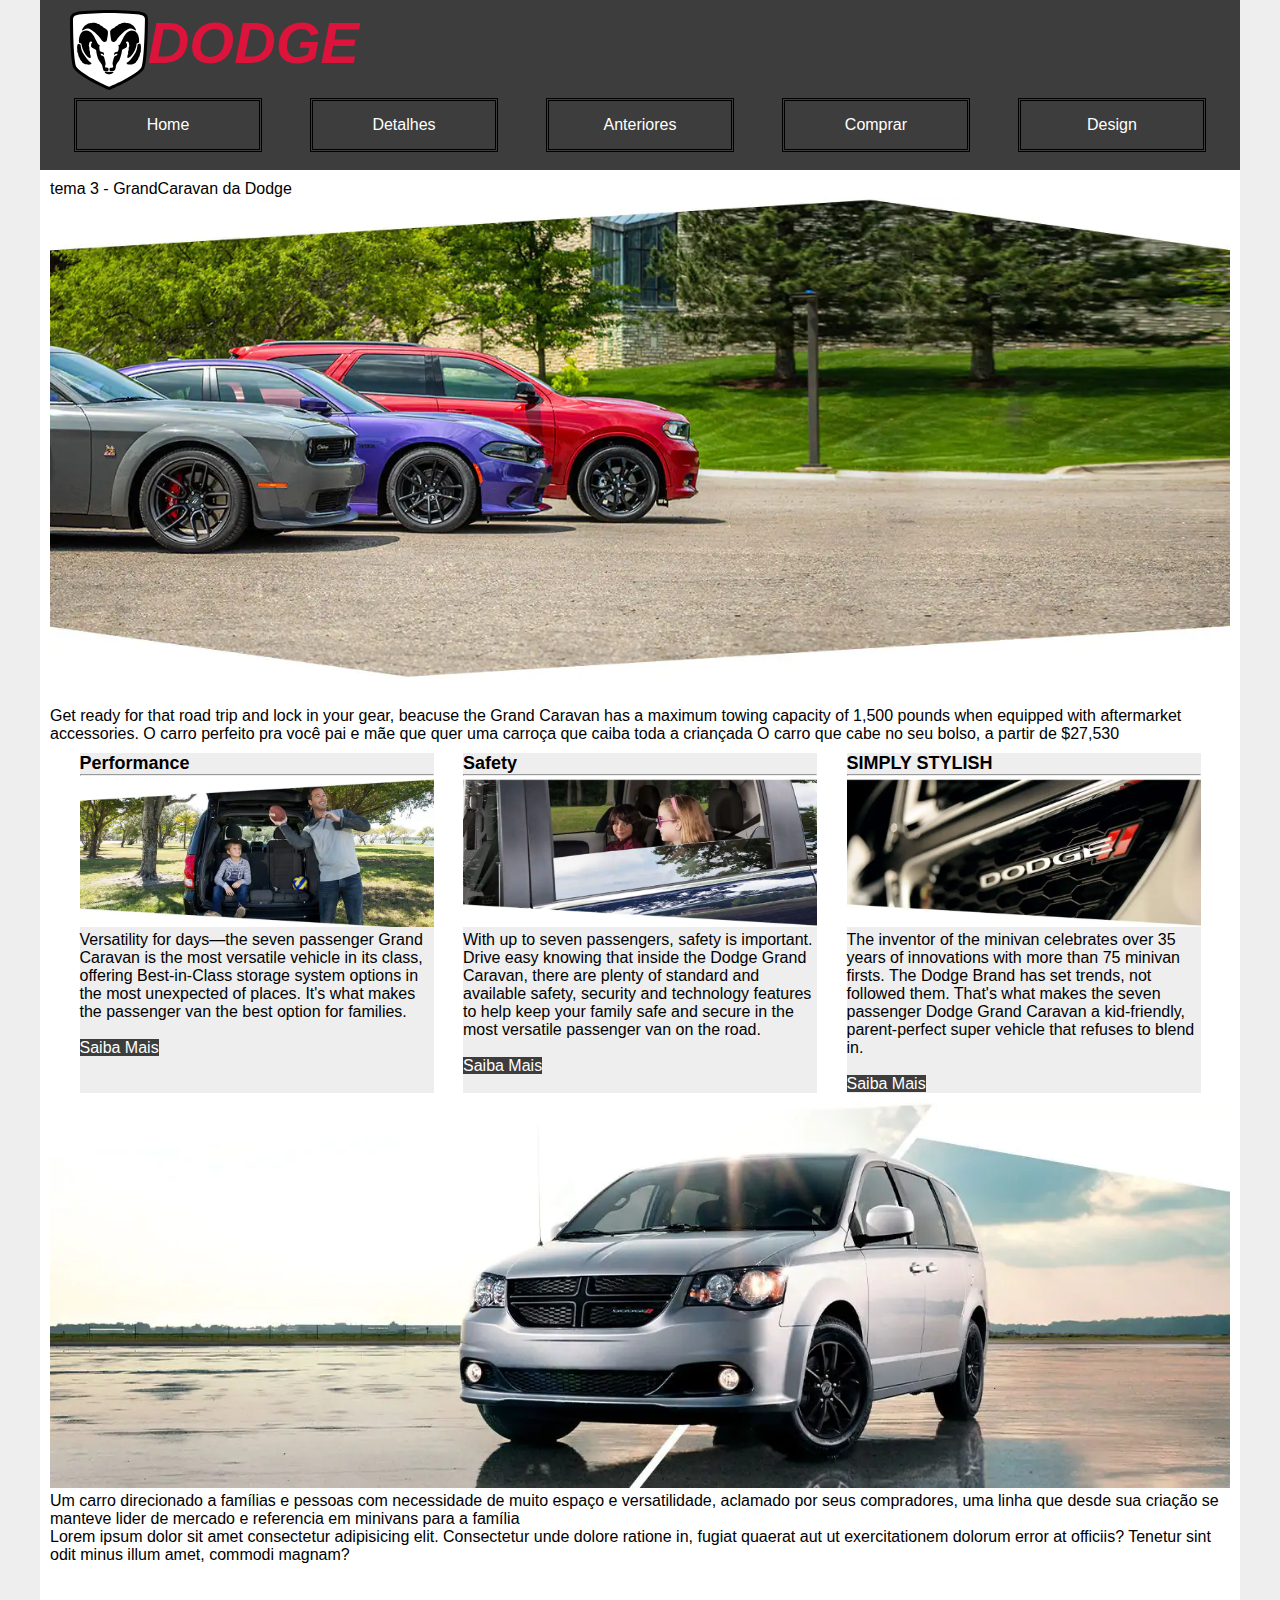
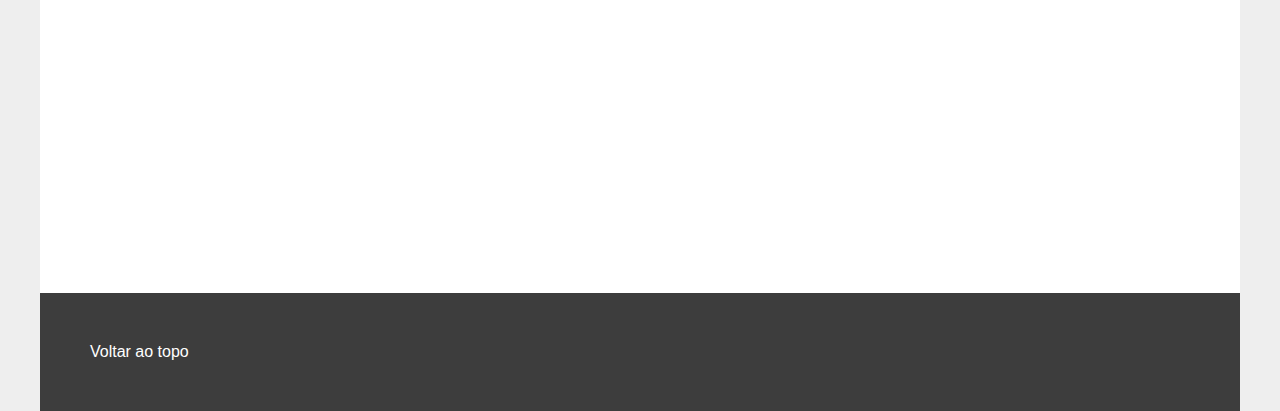
==== index.html @ d0d1972c "localização das imagens atualizadas nas paginas copia" ====
<!DOCTYPE html>
<html lang="pt-br">
<head>
    <meta charset="UTF-8">
    <meta http-equiv="X-UA-Compatible" content="IE=edge">
    <meta name="viewport" content="width=device-width, initial-scale=1.0">
    <link rel="stylesheet" href="style.css">
    <title>Home</title>
</head>
    <div id="mae">
        <header>      
            <div id=logo>
                <a href="https://www.dodge.com/grand-caravan.html">
                    <img src="images/dodge-ram.svg" alt="logomarca" id="logo-imagem">
                    <span id="texto-logo">DODGE</span>
                </a>
            </div>    
            <nav>
                <ul class="menu_links">
                    <li><a href="index.html">Home</a></li>
                    <li><a href="detalhes.html">Detalhes</a></li>
                    <li><a href="anteriores.html">Anteriores</a></li>
                    <li><a href="comprar.html">Comprar</a></li>
                    <li><a href="design.html">Design</a></li>
                  </ul>
            </nav>
        </header>

        <div class="content">
            tema 3 - GrandCaravan da Dodge
            <img src="images/banner1.webp" alt="banner buy" class="imagensfodas"><br>   
        </div>
        
        <div id="main-text" class="content">
            
            <p>
                Get ready for that road trip and lock in your gear, beacuse the Grand Caravan has a maximum towing capacity of 1,500 pounds when equipped with aftermarket accessories.
                O carro perfeito pra você pai e mãe que quer uma carroça que caiba toda a criançada
                O carro que cabe no seu bolso, a partir de $27,530
            </p>
        </div>

        <div class="content imagensfodas">
            <div class="pedaco">
                <h1>Performance</h1>
                <hr>
                <img src="images/dodge-grand-caravan-room-to-roam.webp" alt="foto1" width="100%"><br>
                <p>
                    Versatility for days—the seven passenger Grand Caravan is the most versatile vehicle in its class, offering Best-in-Class storage system options in the most unexpected of places. It's what makes the passenger van the best option for families.
                </p>
                <br><a href="">Saiba Mais</a>
            </div>
            
            <div class="pedaco">
                <h1>Safety</h1>
                <hr>
                <img src="images/dodge-grand-caravan-safety-ensured.webp" alt="foto2" width="100%"><br>
                <p>
                    With up to seven passengers, safety is important. Drive easy knowing that inside the Dodge Grand Caravan, there are plenty of standard and available safety, security and technology features to help keep your family safe and secure in the most versatile passenger van on the road.
                </p>
                <br><a href="">Saiba Mais</a>
            </div>

            <div class="pedaco">
                <h1>SIMPLY STYLISH</h1>
                <hr>
                <img src="images/dodge-grand-caravan-simply-stylish.webp" alt="foto3" width="100%"><br>
                <p>
                    The inventor of the minivan celebrates over 35 years of innovations with more than 75 minivan firsts. The Dodge Brand has set trends, not followed them. That's what makes the seven passenger Dodge Grand Caravan a kid-friendly, parent-perfect super vehicle that refuses to blend in.
                </p>
                <br><a href="">Saiba Mais</a>
            </div>
        </div>

        <div class="content finalzin">
            
            <img src="images/dodge-grand-caravan-exterior.webp" alt="foto3" width="100%">
            <p>
                Um carro direcionado a famílias e pessoas com necessidade de muito espaço e versatilidade, aclamado por seus compradores, uma linha que desde sua criação se manteve lider de mercado e referencia em minivans para a família <br>
                Lorem ipsum dolor sit amet consectetur adipisicing elit. Consectetur unde dolore ratione in, fugiat quaerat aut ut exercitationem dolorum error at officiis? Tenetur sint odit minus illum amet, commodi magnam?
            </p>
            <iframe width="560" height="315" src="https://www.youtube-nocookie.com/embed/aa1RQx8agEo?controls=0&amp;start=6" title="YouTube video player" frameborder="0" allow="accelerometer; autoplay; clipboard-write; encrypted-media; gyroscope; picture-in-picture" allowfullscreen></iframe>
        </div>

        <footer>
            <p><a href="#jorge"><p>Voltar ao topo</p> </a></p>
        </footer>
        
    </div>
  
</body>
</html>
---- style.css ----
/* Styles da Home e generalizados */

*{
    font-family: Verdana, Geneva, Tahoma, sans-serif;
    box-sizing: border-box;
    margin: 0;
    padding: 0;
}
body{
    background-color: #eee;
    width: 100%;
}
h1{font-size: 18px;} 
p{font-size: 16px;}


/*Style mais especificos da home*/
#mae{
    /*rgb(212, 212, 212)*/
    background-color: rgb(255, 255, 255);
    width: 1200px;
    margin: auto;
}

a:link , a:visited, a:active{
    text-decoration: none;
    color: rgb(255, 255, 255);
    background-color: rgb(61, 61, 61);
}

a:hover{
    text-decoration: underline;
}

header{
    padding: 10px;
    width: 100%;
    background-color: rgb(61, 61, 61);
}

ul{
    padding: 8px 0 8px 0;
    display: flex;
    align-items: center;
    width: 100%;
    justify-content: center;
}

li{
    display: inline-block;
    padding: 15px 0px;
    text-align: center;
    border-style:double;
    border-width: 3px;
    width: 16%;
    margin: 0 auto;
}

li:hover{
    transform: scale(1.2);
    transition: 700ms;
}

#logo a{
    margin-right: 90%;
    text-decoration: none;
    display: flex;
    text-align: center;
}

#logo-imagem{
    height: 80px;
    padding-left: 20px;
}

#texto-logo{
    color: crimson;
    font-size: 3.6rem;
    font-weight: bold;
    font-style: oblique;
}

.imagensfodas{
    width: 100%;
    display: flex;
}

.pedaco{
    width: 30%;
    margin-left: 2.5%;
    background-color: #eee;
}

.content{
    margin-top: 10px;
    margin-bottom: 10px;
    padding-left: 10px;
    padding-right: 10px;
}

.finalzim{

}

footer{
    background-color: rgb(61, 61, 61);
    padding: 50px;
}
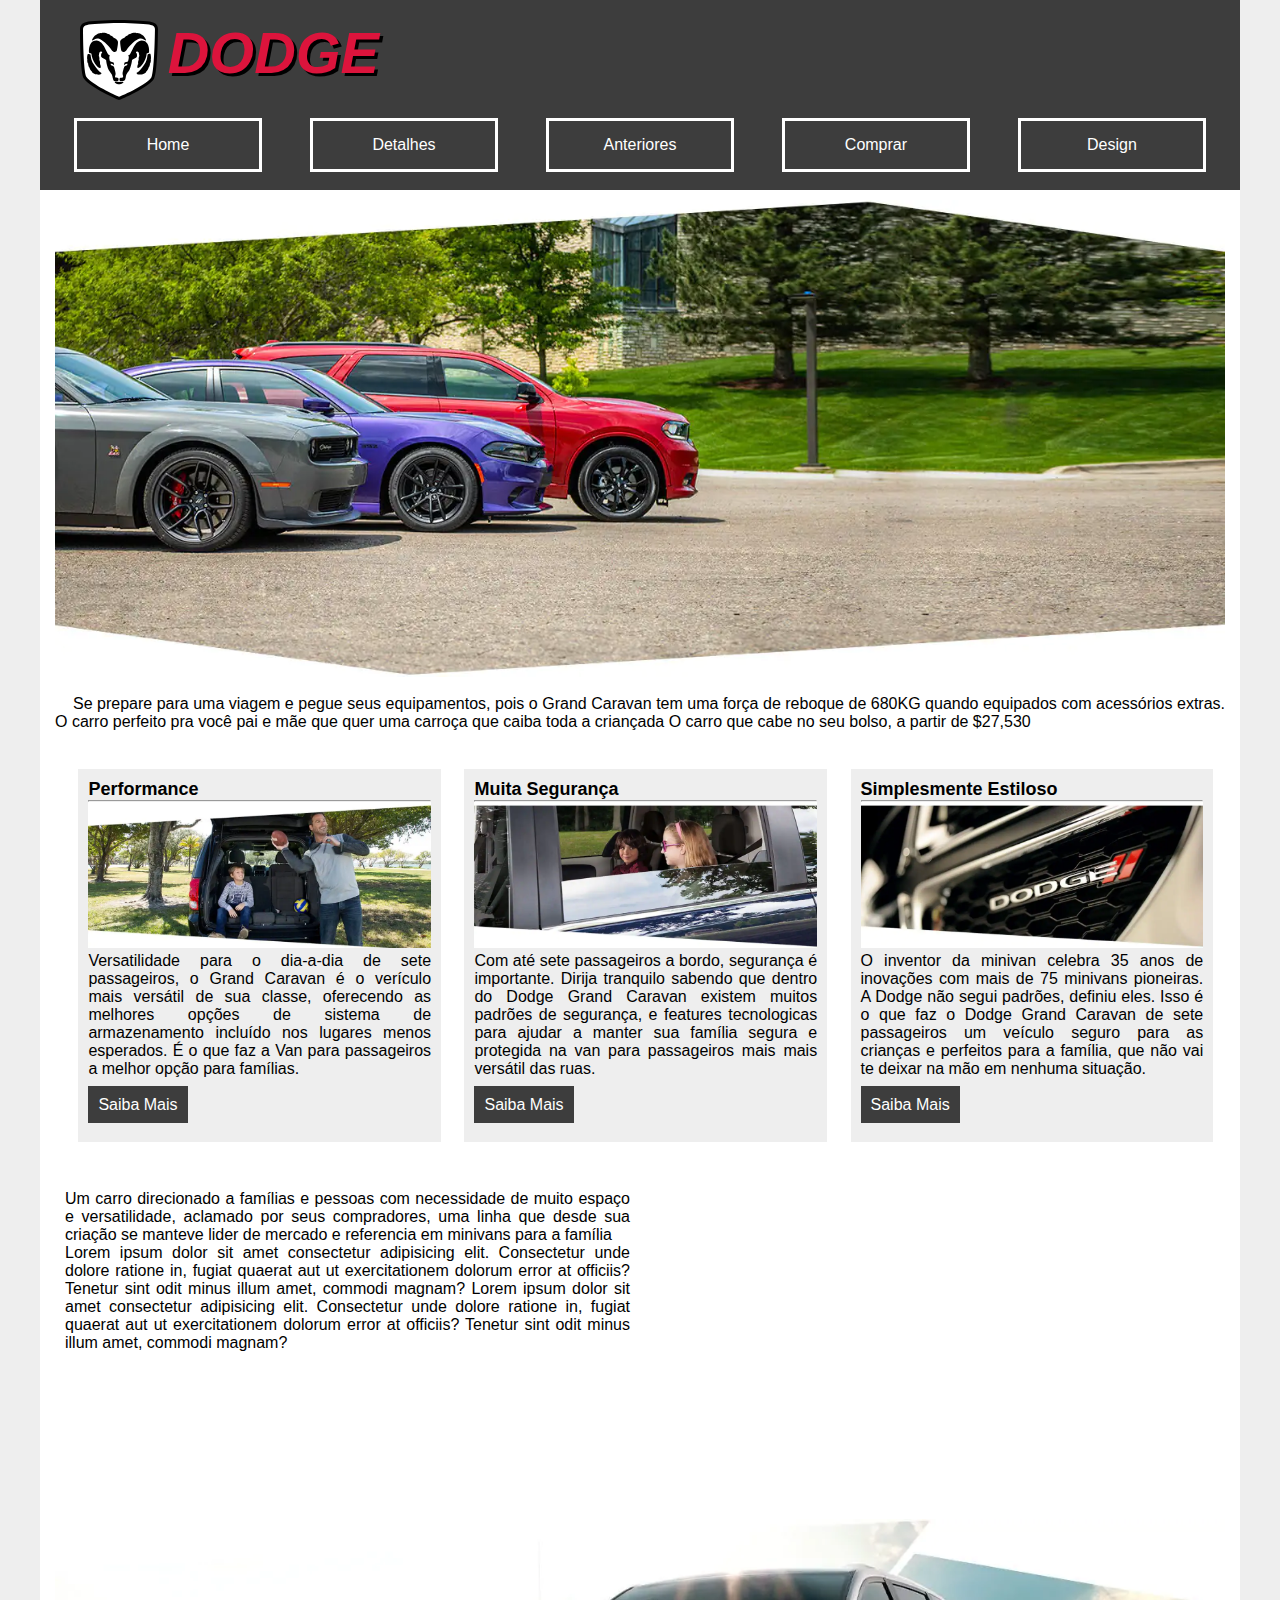
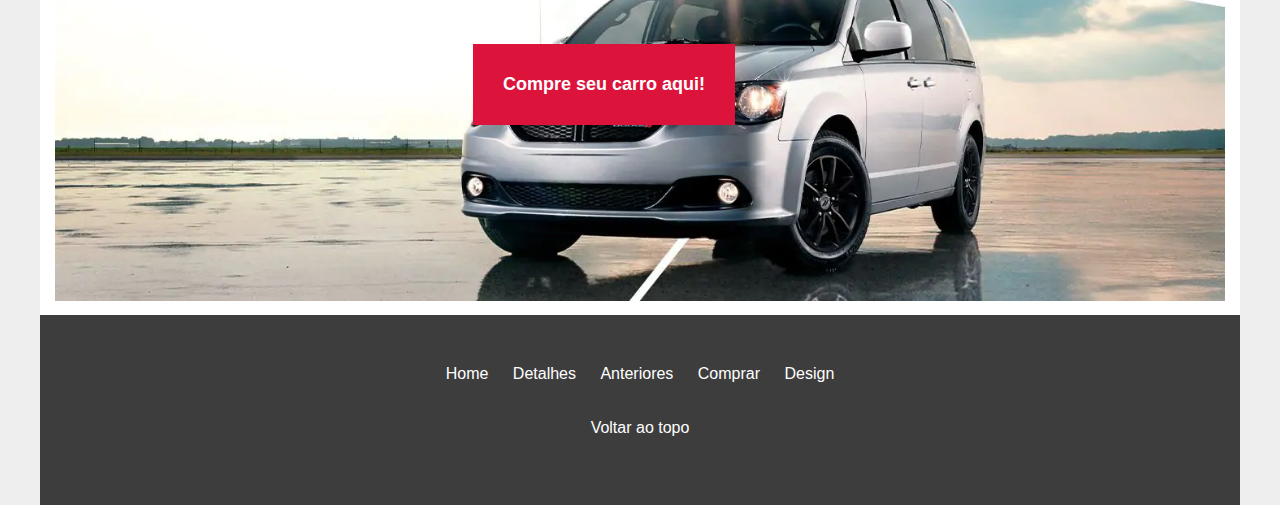
==== commit fb474319: "Design inicial da home quase pronto" ====
--- a/index.html
+++ b/index.html
@@ -7,14 +7,16 @@
     <link rel="stylesheet" href="style.css">
     <title>Home</title>
 </head>
+<a id="inicio"></a>
     <div id="mae">
+        <!-- Menu com logo, nome da marca e botões de página-->
         <header>      
             <div id=logo>
                 <a href="https://www.dodge.com/grand-caravan.html">
                     <img src="images/dodge-ram.svg" alt="logomarca" id="logo-imagem">
                     <span id="texto-logo">DODGE</span>
                 </a>
-            </div>    
+            </div>
             <nav>
                 <ul class="menu_links">
                     <li><a href="index.html">Home</a></li>
@@ -26,64 +28,79 @@
             </nav>
         </header>
 
+        <!-- Imagem banner no topo do conteúdo principal e texto primário-->
         <div class="content">
-            tema 3 - GrandCaravan da Dodge
             <img src="images/banner1.webp" alt="banner buy" class="imagensfodas"><br>   
+            <div id="main-text">
+                <p>
+                    &nbsp;&nbsp;&nbsp;&nbsp;Se prepare para uma viagem e pegue seus equipamentos, pois o Grand Caravan tem uma força de reboque de 680KG quando equipados com acessórios extras.
+                    O carro perfeito pra você pai e mãe que quer uma carroça que caiba toda a criançada
+                    O carro que cabe no seu bolso, a partir de $27,530
+                </p>
+            </div>
         </div>
         
-        <div id="main-text" class="content">
-            
-            <p>
-                Get ready for that road trip and lock in your gear, beacuse the Grand Caravan has a maximum towing capacity of 1,500 pounds when equipped with aftermarket accessories.
-                O carro perfeito pra você pai e mãe que quer uma carroça que caiba toda a criançada
-                O carro que cabe no seu bolso, a partir de $27,530
-            </p>
-        </div>
-
+        <br><!--3  Imagens com info-->
         <div class="content imagensfodas">
-            <div class="pedaco">
+            <div class="imagem-e-texto">
                 <h1>Performance</h1>
                 <hr>
                 <img src="images/dodge-grand-caravan-room-to-roam.webp" alt="foto1" width="100%"><br>
                 <p>
-                    Versatility for days—the seven passenger Grand Caravan is the most versatile vehicle in its class, offering Best-in-Class storage system options in the most unexpected of places. It's what makes the passenger van the best option for families.
+                    Versatilidade para o dia-a-dia de sete passageiros, o Grand Caravan é o verículo mais versátil de sua classe, oferecendo as melhores opções de sistema de armazenamento incluído nos lugares menos esperados. É o que faz a Van para passageiros a melhor opção para famílias.
                 </p>
-                <br><a href="">Saiba Mais</a>
+                <br><a href="">Saiba Mais</a><br>
             </div>
-            
-            <div class="pedaco">
-                <h1>Safety</h1>
+
+            <div class="imagem-e-texto">
+                <h1>Muita Segurança</h1>
                 <hr>
                 <img src="images/dodge-grand-caravan-safety-ensured.webp" alt="foto2" width="100%"><br>
                 <p>
-                    With up to seven passengers, safety is important. Drive easy knowing that inside the Dodge Grand Caravan, there are plenty of standard and available safety, security and technology features to help keep your family safe and secure in the most versatile passenger van on the road.
+                    Com até sete passageiros a bordo, segurança é importante. Dirija tranquilo sabendo que dentro do Dodge Grand Caravan existem muitos padrões de segurança, e features tecnologicas para ajudar a manter sua família segura e protegida na van para passageiros mais mais versátil das ruas.
                 </p>
-                <br><a href="">Saiba Mais</a>
+                <br><a href="">Saiba Mais</a><br><br>
             </div>
 
-            <div class="pedaco">
-                <h1>SIMPLY STYLISH</h1>
+            <div class="imagem-e-texto">
+                <h1>Simplesmente Estiloso</h1>
                 <hr>
                 <img src="images/dodge-grand-caravan-simply-stylish.webp" alt="foto3" width="100%"><br>
                 <p>
-                    The inventor of the minivan celebrates over 35 years of innovations with more than 75 minivan firsts. The Dodge Brand has set trends, not followed them. That's what makes the seven passenger Dodge Grand Caravan a kid-friendly, parent-perfect super vehicle that refuses to blend in.
+                    O inventor da minivan celebra 35 anos de inovações com mais de 75 minivans pioneiras. A Dodge não segui padrões, definiu eles. Isso é o que faz o Dodge Grand Caravan de sete passageiros um veículo seguro para as crianças e perfeitos para a família, que não vai te deixar na mão em nenhuma situação.
                 </p>
                 <br><a href="">Saiba Mais</a>
             </div>
         </div>
+        <br>
+        <div class="content">
+            <div class="metade">
+                <p>
+                    Um carro direcionado a famílias e pessoas com necessidade de muito espaço e versatilidade, aclamado por seus compradores, uma linha que desde sua criação se manteve lider de mercado e referencia em minivans para a família <br>
+                    Lorem ipsum dolor sit amet consectetur adipisicing elit. Consectetur unde dolore ratione in, fugiat quaerat aut ut exercitationem dolorum error at officiis? Tenetur sint odit minus illum amet, commodi magnam?
+                    Lorem ipsum dolor sit amet consectetur adipisicing elit. Consectetur unde dolore ratione in, fugiat quaerat aut ut exercitationem dolorum error at officiis? Tenetur sint odit minus illum amet, commodi magnam?
+                </p>
+            </div>
 
-        <div class="content finalzin">
-            
-            <img src="images/dodge-grand-caravan-exterior.webp" alt="foto3" width="100%">
-            <p>
-                Um carro direcionado a famílias e pessoas com necessidade de muito espaço e versatilidade, aclamado por seus compradores, uma linha que desde sua criação se manteve lider de mercado e referencia em minivans para a família <br>
-                Lorem ipsum dolor sit amet consectetur adipisicing elit. Consectetur unde dolore ratione in, fugiat quaerat aut ut exercitationem dolorum error at officiis? Tenetur sint odit minus illum amet, commodi magnam?
-            </p>
-            <iframe width="560" height="315" src="https://www.youtube-nocookie.com/embed/aa1RQx8agEo?controls=0&amp;start=6" title="YouTube video player" frameborder="0" allow="accelerometer; autoplay; clipboard-write; encrypted-media; gyroscope; picture-in-picture" allowfullscreen></iframe>
+            <div class="metade">
+                <iframe width="100%" height="315" src="https://www.youtube-nocookie.com/embed/aa1RQx8agEo?controls=0&amp;start=6" title="YouTube video player" frameborder="0" allow="accelerometer; autoplay; clipboard-write; encrypted-media; gyroscope; picture-in-picture" allowfullscreen></iframe>
+            </div>
+              
+            <div class="img-holder">
+                <img src="images/dodge-grand-caravan-exterior.webp" alt="foto3" width="100%">
+                <a class="over" href="#"> <h1>Compre seu carro aqui!</h1> </a>
+            </div>
+
         </div>
 
         <footer>
-            <p><a href="#jorge"><p>Voltar ao topo</p> </a></p>
+            <a href="index.html">Home</a>
+            <a href="detalhes.html">Detalhes</a>
+            <a href="anteriores.html">Anteriores</a>
+            <a href="comprar.html">Comprar</a>
+            <a href="design.html">Design</a>
+            <br><br>
+            <a href="#inicio"><p>Voltar ao topo</p></a>
         </footer>
         
     </div>
--- a/style.css
+++ b/style.css
@@ -9,6 +9,7 @@
 body{
     background-color: #eee;
     width: 100%;
+    text-align: justify;
 }
 h1{font-size: 18px;} 
 p{font-size: 16px;}
@@ -16,13 +17,13 @@
 
 /*Style mais especificos da home*/
 #mae{
-    /*rgb(212, 212, 212)*/
     background-color: rgb(255, 255, 255);
     width: 1200px;
     margin: auto;
 }
 
 a:link , a:visited, a:active{
+    padding: 10px;
     text-decoration: none;
     color: rgb(255, 255, 255);
     background-color: rgb(61, 61, 61);
@@ -50,8 +51,7 @@
     display: inline-block;
     padding: 15px 0px;
     text-align: center;
-    border-style:double;
-    border-width: 3px;
+    border: 3px solid rgb(255, 255, 255);
     width: 16%;
     margin: 0 auto;
 }
@@ -71,6 +71,7 @@
 #logo-imagem{
     height: 80px;
     padding-left: 20px;
+    padding-right: 10px;
 }
 
 #texto-logo{
@@ -78,6 +79,7 @@
     font-size: 3.6rem;
     font-weight: bold;
     font-style: oblique;
+    text-shadow: #000000 3px 3px 0px;
 }
 
 .imagensfodas{
@@ -85,24 +87,43 @@
     display: flex;
 }
 
-.pedaco{
-    width: 30%;
-    margin-left: 2.5%;
+.imagem-e-texto{
+    width: 31%;
+    margin-left: 2%;
+    padding: 10px;
     background-color: #eee;
 }
 
 .content{
     margin-top: 10px;
     margin-bottom: 10px;
-    padding-left: 10px;
-    padding-right: 10px;
+    padding-left: 15px;
+    padding-right: 15px; 
 }
 
-.finalzim{
+.metade{
+    width: 50%;
+    padding: 10px;
+    float: left;
+}
 
+.img-holder {position: relative;}
+.img-holder .over {
+    padding: 30px;
+    position: absolute;
+    bottom: 180px;
+    right: 490px;
+    background-color: crimson;
 }
 
 footer{
+    width: 100%;
     background-color: rgb(61, 61, 61);
     padding: 50px;
+    justify-content: space-evenly;
+    text-align: center;
 }
+
+footer a:link , a:visited, a:active{
+    background-color: transparent;
+}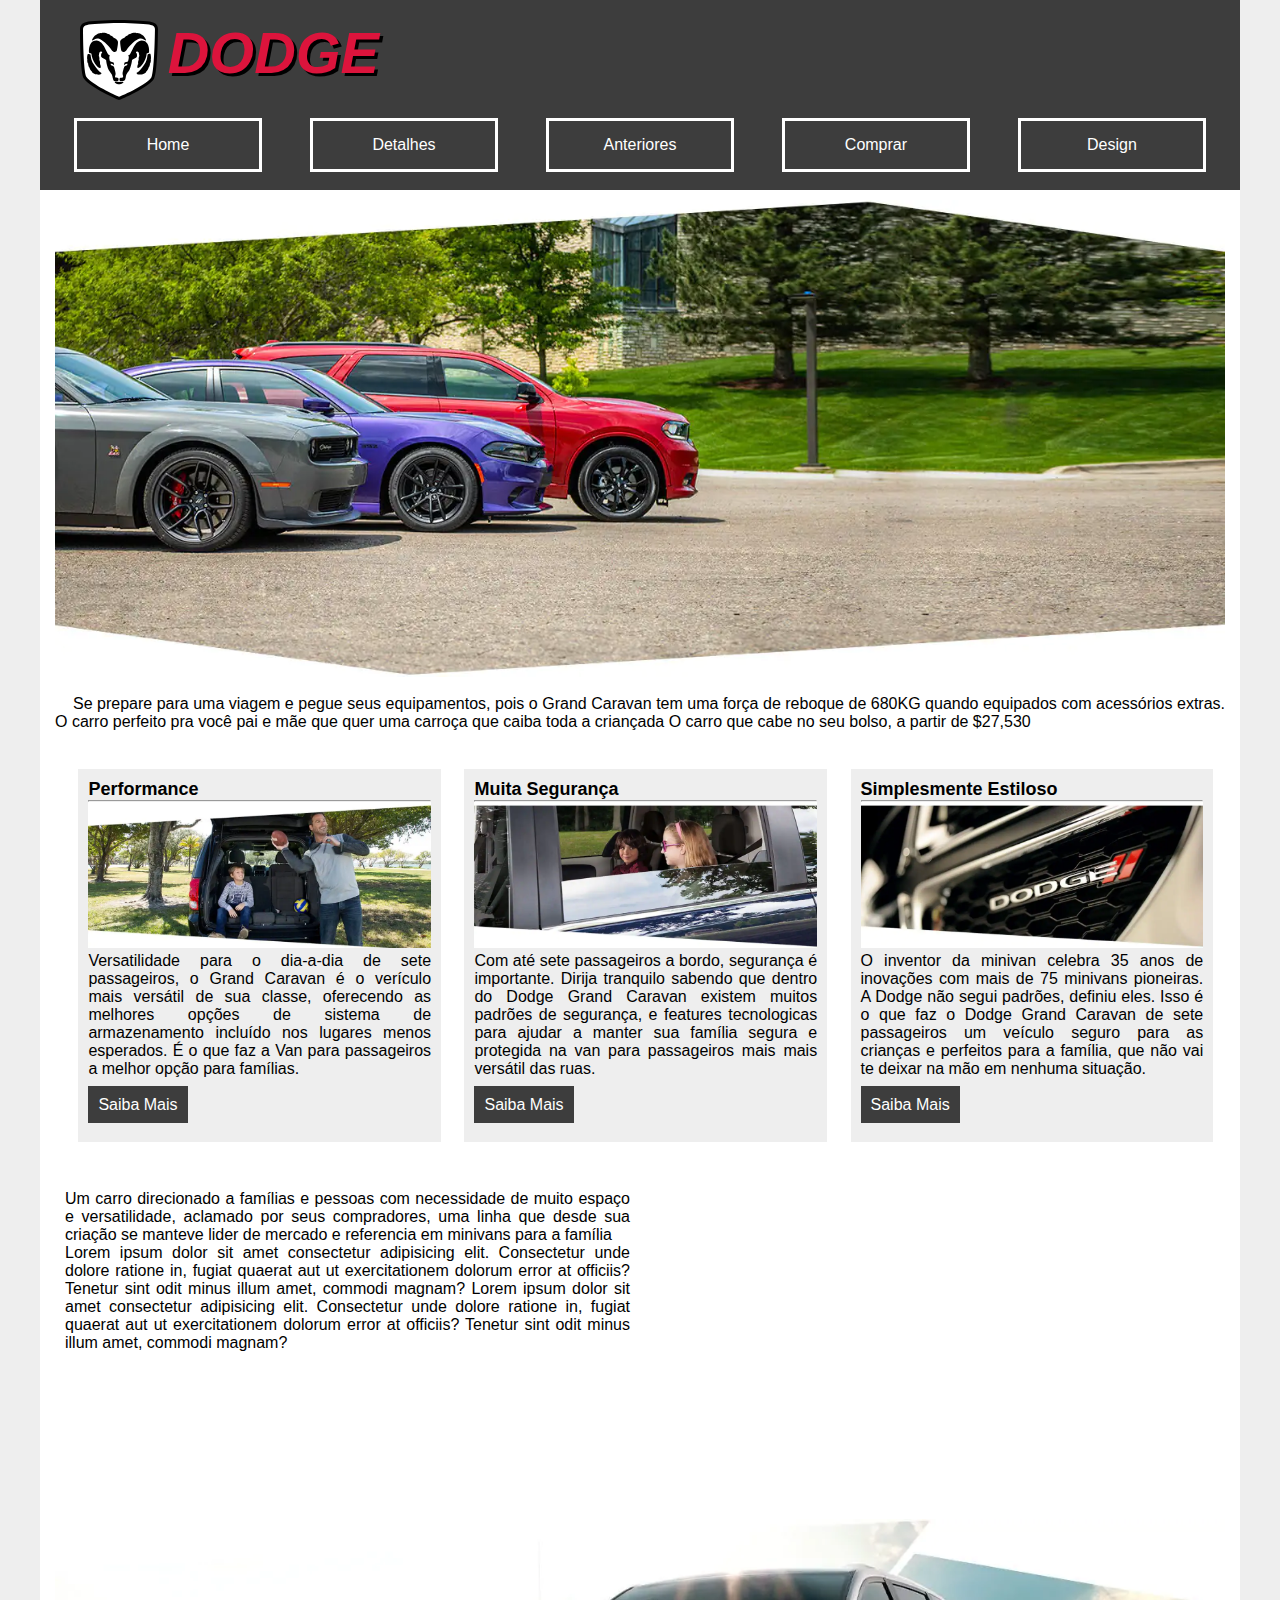
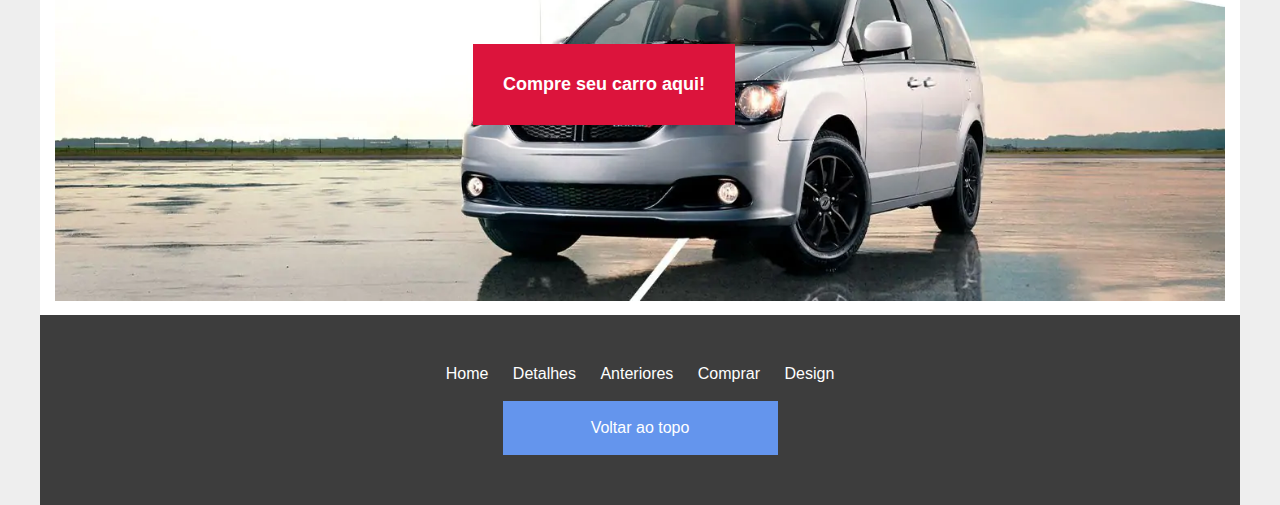
==== commit b4c9da52: "Other pages cleanup" ====
--- a/index.html
+++ b/index.html
@@ -5,6 +5,8 @@
     <meta http-equiv="X-UA-Compatible" content="IE=edge">
     <meta name="viewport" content="width=device-width, initial-scale=1.0">
     <link rel="stylesheet" href="style.css">
+    <link rel="icon" href="images/favicon.ico" type="image/x-icon"> 
+    <link rel="shortcut icon" href="images/favicon.ico" type="image/x-icon">
     <title>Home</title>
 </head>
 <a id="inicio"></a>
@@ -100,7 +102,9 @@
             <a href="comprar.html">Comprar</a>
             <a href="design.html">Design</a>
             <br><br>
-            <a href="#inicio"><p>Voltar ao topo</p></a>
+            <div id="voltar_topo">
+                <a href="#inicio"><p>Voltar ao topo</p></a>
+            </div>
         </footer>
         
     </div>
--- a/style.css
+++ b/style.css
@@ -29,7 +29,7 @@
     background-color: rgb(61, 61, 61);
 }
 
-a:hover{
+li a:hover{
     text-decoration: underline;
 }
 
@@ -63,7 +63,6 @@
 
 #logo a{
     margin-right: 90%;
-    text-decoration: none;
     display: flex;
     text-align: center;
 }
@@ -94,11 +93,16 @@
     background-color: #eee;
 }
 
+.imagem-e-texto a:hover{
+    background-color: rgb(194, 9, 9);
+    text-decoration: none;
+}
+
 .content{
     margin-top: 10px;
     margin-bottom: 10px;
     padding-left: 15px;
-    padding-right: 15px; 
+    padding-right: 15px;
 }
 
 .metade{
@@ -116,14 +120,33 @@
     background-color: crimson;
 }
 
+#voltar_topo{
+    background-color: cornflowerblue;
+    width: 25%;
+    margin: auto;
+}
+
 footer{
     width: 100%;
     background-color: rgb(61, 61, 61);
     padding: 50px;
-    justify-content: space-evenly;
     text-align: center;
 }
 
-footer a:link , a:visited, a:active{
+footer a:link , a:visited, a:active, a:hover{
     background-color: transparent;
+    text-decoration: none;
+}
+
+/* Design*/
+.threeQuarters{
+
+    width: 75%;
+    background-color: aquamarine;
+}
+
+.twentypercent{
+
+    width: 25%;
+    background-color: blue;
 }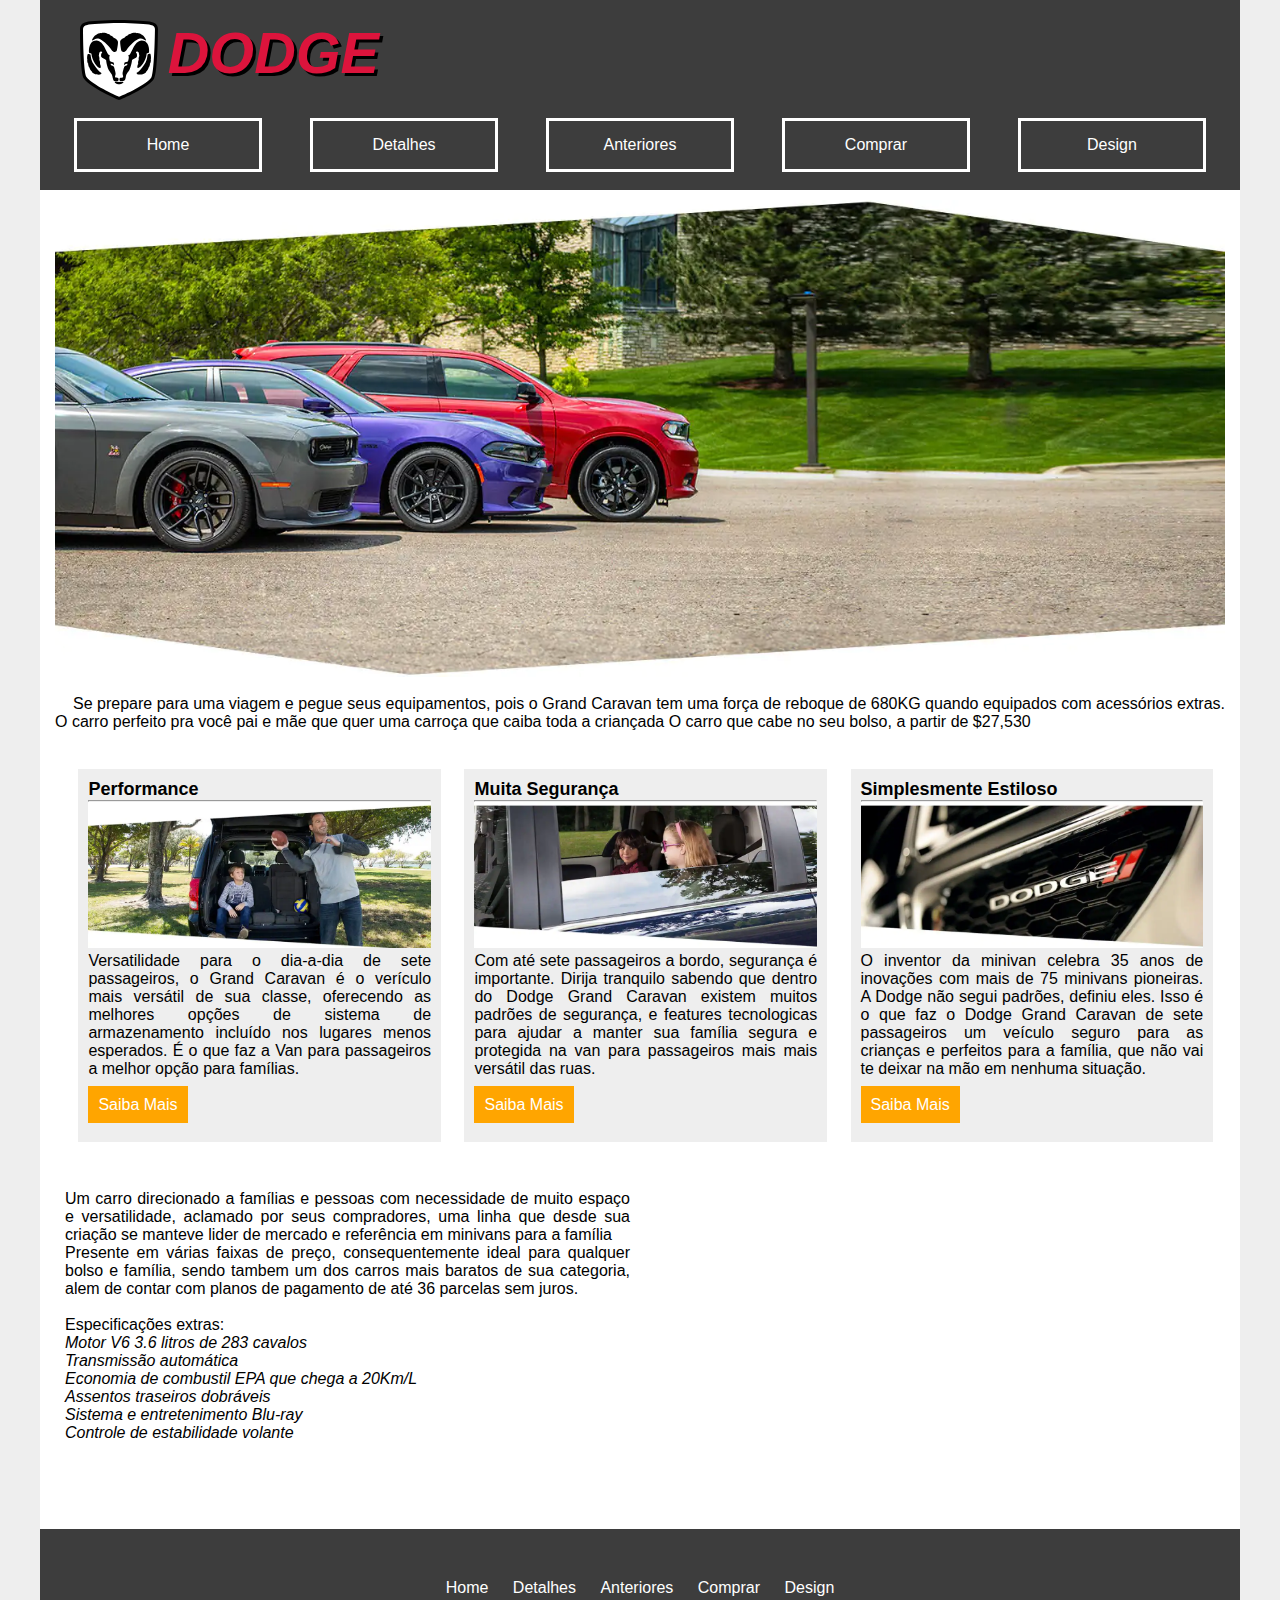
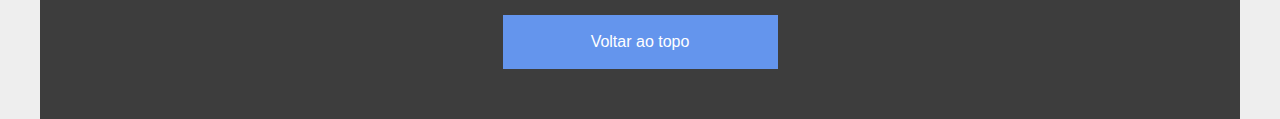
==== commit a45bdcb2: "Home pronta e css organizado" ====
--- a/index.html
+++ b/index.html
@@ -20,7 +20,7 @@
                 </a>
             </div>
             <nav>
-                <ul class="menu_links">
+                <ul class="flexfullwidth menu_links">
                     <li><a href="index.html">Home</a></li>
                     <li><a href="detalhes.html">Detalhes</a></li>
                     <li><a href="anteriores.html">Anteriores</a></li>
@@ -32,7 +32,7 @@
 
         <!-- Imagem banner no topo do conteúdo principal e texto primário-->
         <div class="content">
-            <img src="images/banner1.webp" alt="banner buy" class="imagensfodas"><br>   
+            <img src="images/banner1.webp" alt="banner buy" class="flexfullwidth"><br>   
             <div id="main-text">
                 <p>
                     &nbsp;&nbsp;&nbsp;&nbsp;Se prepare para uma viagem e pegue seus equipamentos, pois o Grand Caravan tem uma força de reboque de 680KG quando equipados com acessórios extras.
@@ -43,7 +43,7 @@
         </div>
         
         <br><!--3  Imagens com info-->
-        <div class="content imagensfodas">
+        <div class="content flexfullwidth">
             <div class="imagem-e-texto">
                 <h1>Performance</h1>
                 <hr>
@@ -51,7 +51,7 @@
                 <p>
                     Versatilidade para o dia-a-dia de sete passageiros, o Grand Caravan é o verículo mais versátil de sua classe, oferecendo as melhores opções de sistema de armazenamento incluído nos lugares menos esperados. É o que faz a Van para passageiros a melhor opção para famílias.
                 </p>
-                <br><a href="">Saiba Mais</a><br>
+                <br><a href="anteriores.html" class="laranja">Saiba Mais</a><br>
             </div>
 
             <div class="imagem-e-texto">
@@ -61,7 +61,7 @@
                 <p>
                     Com até sete passageiros a bordo, segurança é importante. Dirija tranquilo sabendo que dentro do Dodge Grand Caravan existem muitos padrões de segurança, e features tecnologicas para ajudar a manter sua família segura e protegida na van para passageiros mais mais versátil das ruas.
                 </p>
-                <br><a href="">Saiba Mais</a><br><br>
+                <br><a href="detalhes.html" class="laranja">Saiba Mais</a><br><br>
             </div>
 
             <div class="imagem-e-texto">
@@ -71,30 +71,29 @@
                 <p>
                     O inventor da minivan celebra 35 anos de inovações com mais de 75 minivans pioneiras. A Dodge não segui padrões, definiu eles. Isso é o que faz o Dodge Grand Caravan de sete passageiros um veículo seguro para as crianças e perfeitos para a família, que não vai te deixar na mão em nenhuma situação.
                 </p>
-                <br><a href="">Saiba Mais</a>
+                <br><a href="detalhes.html" class="laranja">Saiba Mais</a>
             </div>
         </div>
         <br>
-        <div class="content">
+        <div class="flexfullwidth content">
             <div class="metade">
                 <p>
-                    Um carro direcionado a famílias e pessoas com necessidade de muito espaço e versatilidade, aclamado por seus compradores, uma linha que desde sua criação se manteve lider de mercado e referencia em minivans para a família <br>
-                    Lorem ipsum dolor sit amet consectetur adipisicing elit. Consectetur unde dolore ratione in, fugiat quaerat aut ut exercitationem dolorum error at officiis? Tenetur sint odit minus illum amet, commodi magnam?
-                    Lorem ipsum dolor sit amet consectetur adipisicing elit. Consectetur unde dolore ratione in, fugiat quaerat aut ut exercitationem dolorum error at officiis? Tenetur sint odit minus illum amet, commodi magnam?
+                    Um carro direcionado a famílias e pessoas com necessidade de muito espaço e versatilidade, aclamado por seus compradores, uma linha que desde sua criação se manteve lider de mercado e referência em minivans para a família <br>
+                    Presente em várias faixas de preço, consequentemente ideal para qualquer bolso e família, sendo tambem um dos carros mais baratos de sua categoria, alem de contar com planos de pagamento de até 36 parcelas sem juros. <br>
+                    <br> Especificações extras: <br>  <i>
+                    Motor V6 3.6 litros de 283 cavalos <br>
+                    Transmissão automática<br>
+                    Economia de combustil EPA que chega a 20Km/L<br>
+                    Assentos traseiros dobráveis<br>
+                    Sistema e entretenimento Blu-ray<br>
+                    Controle de estabilidade volante</i>
                 </p>
             </div>
-
             <div class="metade">
                 <iframe width="100%" height="315" src="https://www.youtube-nocookie.com/embed/aa1RQx8agEo?controls=0&amp;start=6" title="YouTube video player" frameborder="0" allow="accelerometer; autoplay; clipboard-write; encrypted-media; gyroscope; picture-in-picture" allowfullscreen></iframe>
             </div>
-              
-            <div class="img-holder">
-                <img src="images/dodge-grand-caravan-exterior.webp" alt="foto3" width="100%">
-                <a class="over" href="#"> <h1>Compre seu carro aqui!</h1> </a>
-            </div>
-
         </div>
-
+        
         <footer>
             <a href="index.html">Home</a>
             <a href="detalhes.html">Detalhes</a>
--- a/style.css
+++ b/style.css
@@ -1,49 +1,80 @@
-/* Styles da Home e generalizados */
+/*TO DO: clean up the css file*/
 
-*{
-    font-family: Verdana, Geneva, Tahoma, sans-serif;
-    box-sizing: border-box;
-    margin: 0;
-    padding: 0;
-}
-body{
-    background-color: #eee;
-    width: 100%;
-    text-align: justify;
-}
+/*=======================================================================Valores e propriedades padrões*/
+*{font-family: Verdana, Geneva, Tahoma, sans-serif;box-sizing: border-box;margin: 0;padding: 0;}
+body{background-color: #eee;width: 100%;text-align: justify;}
 h1{font-size: 18px;} 
 p{font-size: 16px;}
-
-
-/*Style mais especificos da home*/
 #mae{
     background-color: rgb(255, 255, 255);
     width: 1200px;
     margin: auto;
 }
 
-a:link , a:visited, a:active{
-    padding: 10px;
-    text-decoration: none;
-    color: rgb(255, 255, 255);
-    background-color: rgb(61, 61, 61);
-}
-
-li a:hover{
-    text-decoration: underline;
-}
-
+/*=======================================================================Styles do header*/
 header{
     padding: 10px;
     width: 100%;
     background-color: rgb(61, 61, 61);
 }
 
+#texto-logo{
+    color: crimson;
+    font-size: 3.6rem;
+    font-weight: bold;
+    font-style: oblique;
+    text-shadow: #000000 3px 3px 0px;
+}
+
+#logo-imagem{
+    height: 80px;
+    padding-left: 20px;
+    padding-right: 10px;
+}
+
+#logo a{
+    margin-right: 90%;
+    display: flex;
+    text-align: center;
+}
+
+.menu_links li:hover{
+    transform: scale(1.2);
+    transition: 700ms;
+    text-decoration: underline;
+}
+
+/*=======================================================================Style do footer */
+footer{
+    width: 100%;
+    background-color: rgb(61, 61, 61);
+    padding: 50px;
+    text-align: center;
+}
+
+footer a:link , a:visited, a:active, a:hover{
+    background-color: transparent;
+    text-decoration: none;
+}
+
+#voltar_topo{
+    background-color: cornflowerblue;
+    width: 25%;
+    margin: auto;
+}
+
+/*======================================================================================*/
+/*Style mais especificos da home*/
+
+a:link , a:visited, a:active{
+    padding: 10px;
+    text-decoration: none;
+    color: rgb(255, 255, 255);
+}
+
 ul{
     padding: 8px 0 8px 0;
-    display: flex;
     align-items: center;
-    width: 100%;
     justify-content: center;
 }
 
@@ -56,32 +87,7 @@
     margin: 0 auto;
 }
 
-li:hover{
-    transform: scale(1.2);
-    transition: 700ms;
-}
-
-#logo a{
-    margin-right: 90%;
-    display: flex;
-    text-align: center;
-}
-
-#logo-imagem{
-    height: 80px;
-    padding-left: 20px;
-    padding-right: 10px;
-}
-
-#texto-logo{
-    color: crimson;
-    font-size: 3.6rem;
-    font-weight: bold;
-    font-style: oblique;
-    text-shadow: #000000 3px 3px 0px;
-}
-
-.imagensfodas{
+.flexfullwidth{
     width: 100%;
     display: flex;
 }
@@ -94,8 +100,7 @@
 }
 
 .imagem-e-texto a:hover{
-    background-color: rgb(194, 9, 9);
-    text-decoration: none;
+    background-color: rgb(61, 61, 61);
 }
 
 .content{
@@ -111,6 +116,13 @@
     float: left;
 }
 
+.laranja{
+    background-color: orange;
+    color: black;
+    padding: 0;
+}
+
+/*Comprar*/
 .img-holder {position: relative;}
 .img-holder .over {
     padding: 30px;
@@ -120,33 +132,11 @@
     background-color: crimson;
 }
 
-#voltar_topo{
-    background-color: cornflowerblue;
-    width: 25%;
-    margin: auto;
-}
-
-footer{
-    width: 100%;
-    background-color: rgb(61, 61, 61);
-    padding: 50px;
-    text-align: center;
-}
-
-footer a:link , a:visited, a:active, a:hover{
-    background-color: transparent;
-    text-decoration: none;
-}
-
-/* Design*/
+/*Design*/
 .threeQuarters{
-
     width: 75%;
-    background-color: aquamarine;
 }
 
 .twentypercent{
-
     width: 25%;
-    background-color: blue;
 }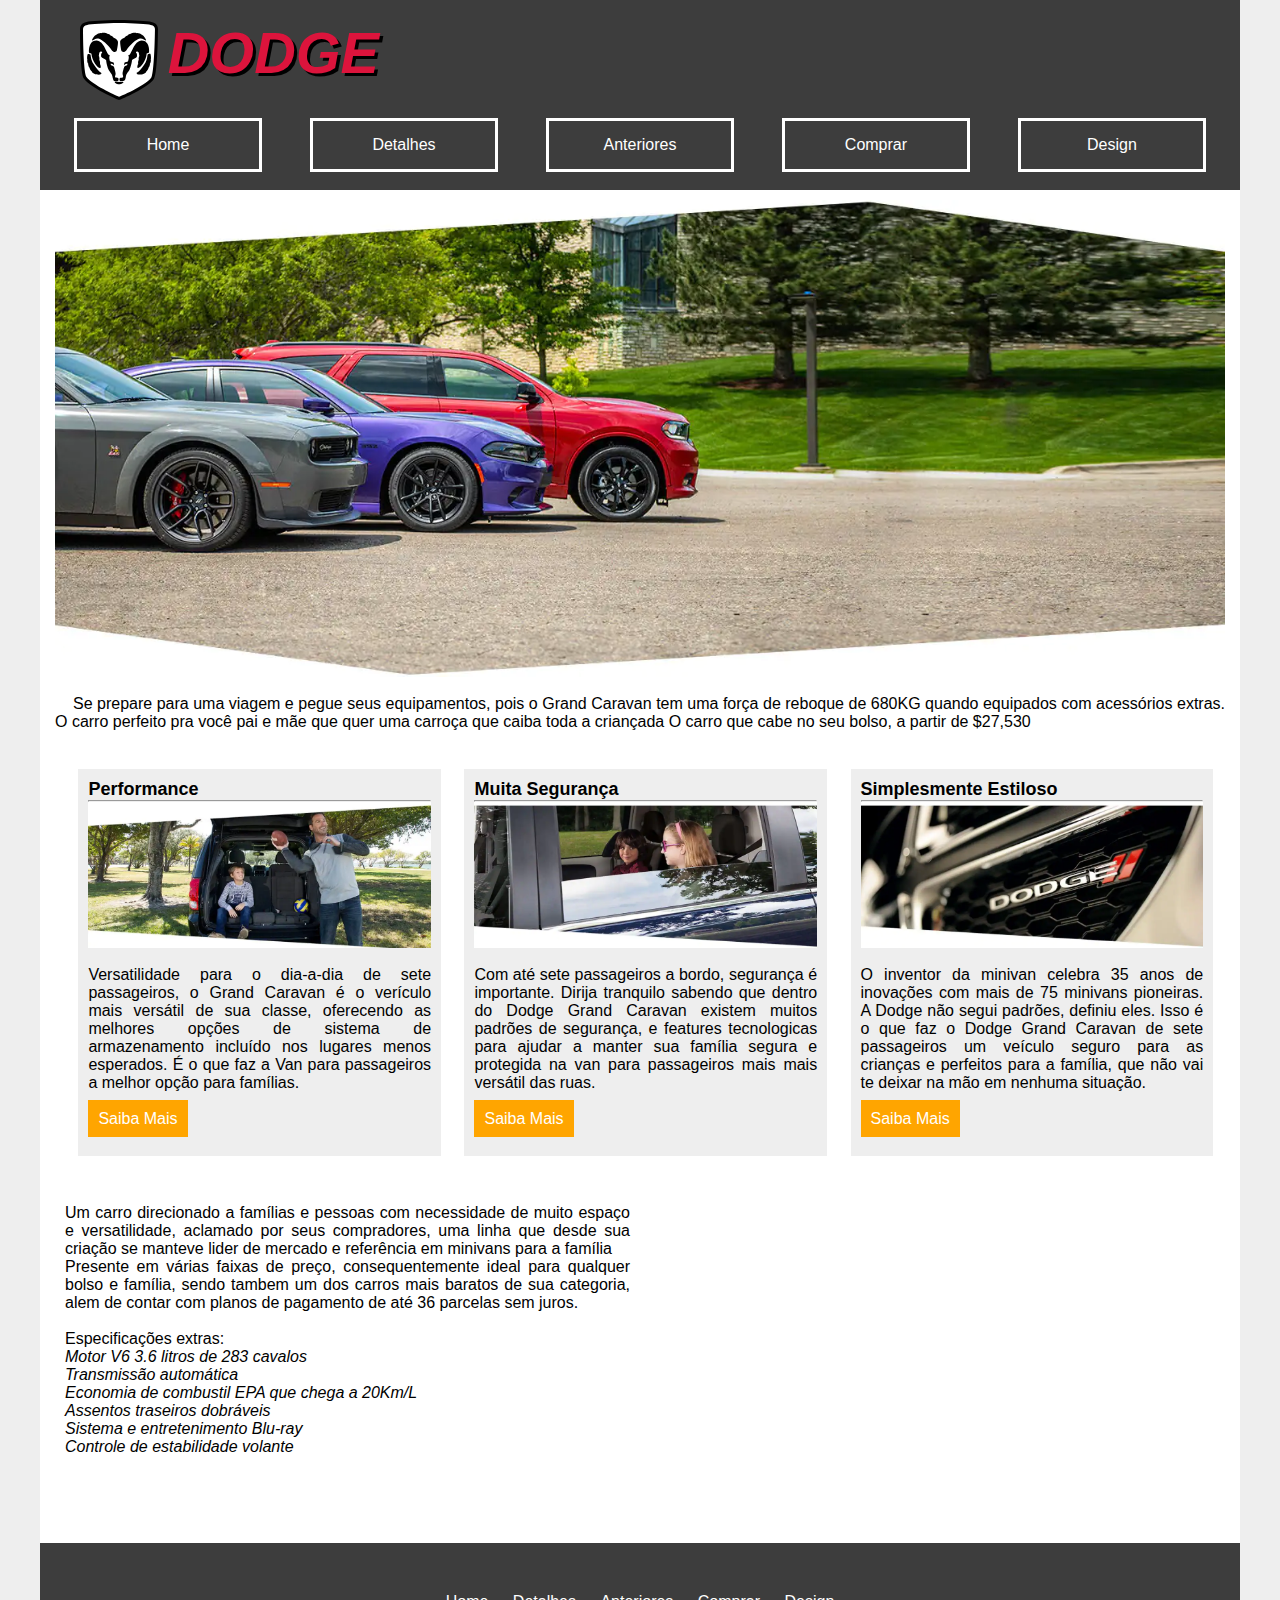
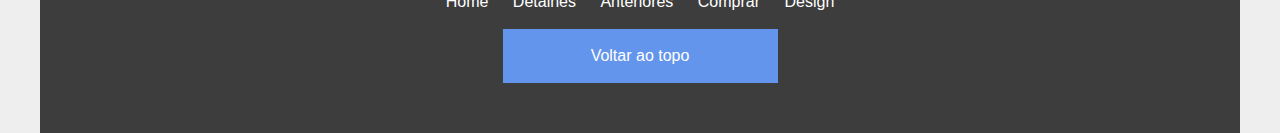
==== commit 7f20ea0c: "Home e design pronto para entrega" ====
--- a/index.html
+++ b/index.html
@@ -45,9 +45,9 @@
         <br><!--3  Imagens com info-->
         <div class="content flexfullwidth">
             <div class="imagem-e-texto">
-                <h1>Performance</h1>
-                <hr>
-                <img src="images/dodge-grand-caravan-room-to-roam.webp" alt="foto1" width="100%"><br>
+                <h1>Performance</h1><hr>
+
+                <img src="images/dodge-grand-caravan-room-to-roam.webp" alt="foto_muito_espaço" class="flexfullwidth"><br>
                 <p>
                     Versatilidade para o dia-a-dia de sete passageiros, o Grand Caravan é o verículo mais versátil de sua classe, oferecendo as melhores opções de sistema de armazenamento incluído nos lugares menos esperados. É o que faz a Van para passageiros a melhor opção para famílias.
                 </p>
@@ -55,9 +55,9 @@
             </div>
 
             <div class="imagem-e-texto">
-                <h1>Muita Segurança</h1>
-                <hr>
-                <img src="images/dodge-grand-caravan-safety-ensured.webp" alt="foto2" width="100%"><br>
+                <h1>Muita Segurança</h1><hr>
+
+                <img src="images/dodge-grand-caravan-safety-ensured.webp" alt="foto_segurança_garantida" class="flexfullwidth"><br>
                 <p>
                     Com até sete passageiros a bordo, segurança é importante. Dirija tranquilo sabendo que dentro do Dodge Grand Caravan existem muitos padrões de segurança, e features tecnologicas para ajudar a manter sua família segura e protegida na van para passageiros mais mais versátil das ruas.
                 </p>
@@ -65,9 +65,9 @@
             </div>
 
             <div class="imagem-e-texto">
-                <h1>Simplesmente Estiloso</h1>
-                <hr>
-                <img src="images/dodge-grand-caravan-simply-stylish.webp" alt="foto3" width="100%"><br>
+                <h1>Simplesmente Estiloso</h1><hr>
+                
+                <img src="images/dodge-grand-caravan-simply-stylish.webp" alt="foto_simplesmente_estiloso" class="flexfullwidth"><br>
                 <p>
                     O inventor da minivan celebra 35 anos de inovações com mais de 75 minivans pioneiras. A Dodge não segui padrões, definiu eles. Isso é o que faz o Dodge Grand Caravan de sete passageiros um veículo seguro para as crianças e perfeitos para a família, que não vai te deixar na mão em nenhuma situação.
                 </p>
@@ -94,6 +94,7 @@
             </div>
         </div>
         
+        <!--Footer com menu secundario e Voltar ao topo-->
         <footer>
             <a href="index.html">Home</a>
             <a href="detalhes.html">Detalhes</a>
--- a/style.css
+++ b/style.css
@@ -87,6 +87,8 @@
     margin: 0 auto;
 }
 
+/*Clases de utilidade geral*/
+
 .flexfullwidth{
     width: 100%;
     display: flex;
@@ -119,7 +121,10 @@
 .laranja{
     background-color: orange;
     color: black;
-    padding: 0;
+}
+
+.crimson{
+    background-color: crimson;
 }
 
 /*Comprar*/
@@ -134,9 +139,18 @@
 
 /*Design*/
 .threeQuarters{
+    display: flexbox;
     width: 75%;
+    float: left;
 }
 
 .twentypercent{
     width: 25%;
+}
+
+.border{
+    border-style: solid;
+    border-width: 2px;
+    margin-top: 10px;
+    margin-bottom: 10px;
 }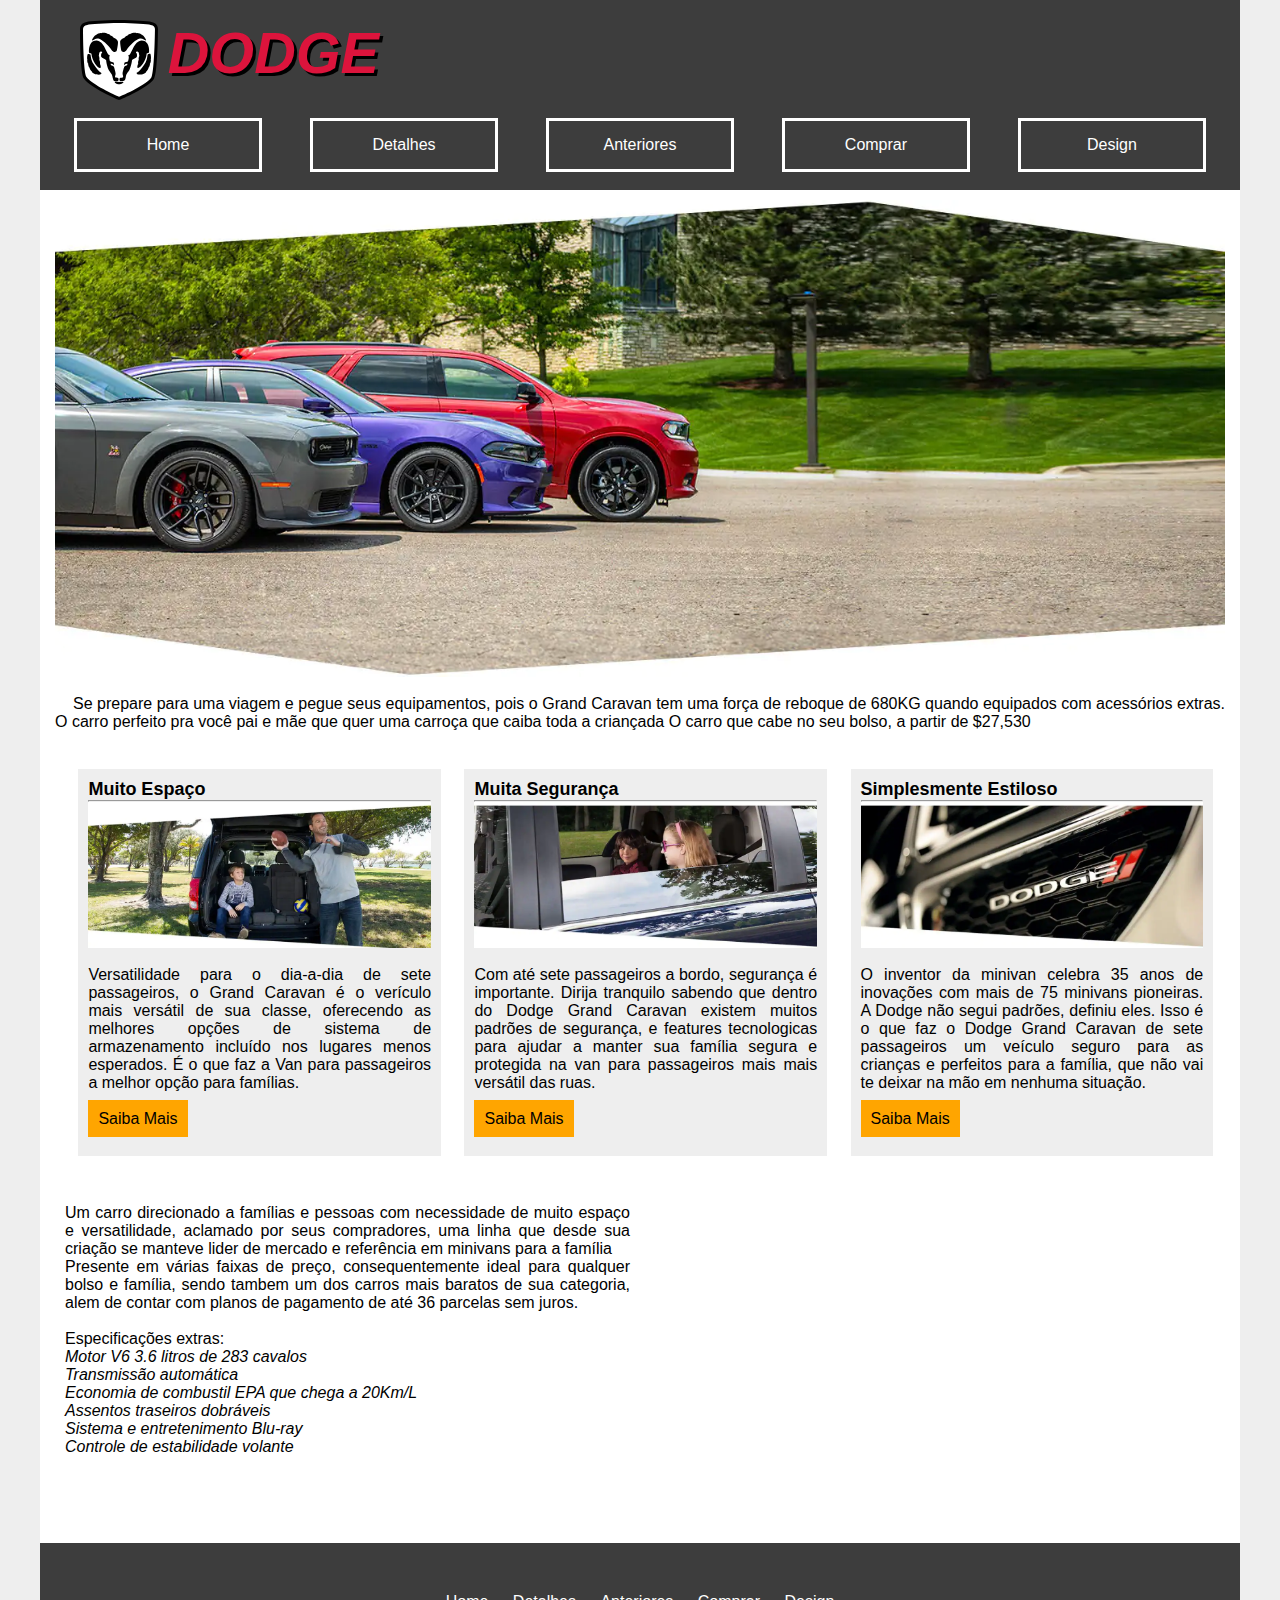
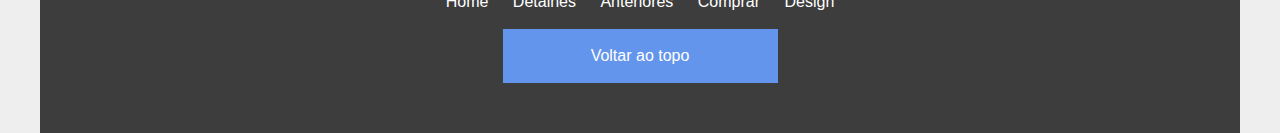
==== commit 74c62f7f: "Página detalhes feita e começo da anteriores" ====
--- a/index.html
+++ b/index.html
@@ -15,7 +15,7 @@
         <header>      
             <div id=logo>
                 <a href="https://www.dodge.com/grand-caravan.html">
-                    <img src="images/dodge-ram.svg" alt="logomarca" id="logo-imagem">
+                    <img src="images/dodge_ram_icon.svg" alt="logomarca" id="logo-imagem">
                     <span id="texto-logo">DODGE</span>
                 </a>
             </div>
@@ -29,7 +29,6 @@
                   </ul>
             </nav>
         </header>
-
         <!-- Imagem banner no topo do conteúdo principal e texto primário-->
         <div class="content">
             <img src="images/banner1.webp" alt="banner buy" class="flexfullwidth"><br>   
@@ -45,9 +44,9 @@
         <br><!--3  Imagens com info-->
         <div class="content flexfullwidth">
             <div class="imagem-e-texto">
-                <h1>Performance</h1><hr>
+                <h1>Muito Espaço</h1><hr>
 
-                <img src="images/dodge-grand-caravan-room-to-roam.webp" alt="foto_muito_espaço" class="flexfullwidth"><br>
+                <img src="images/grandcaravan_room_to_roam.webp" alt="foto_muito_espaço" class="flexfullwidth"><br>
                 <p>
                     Versatilidade para o dia-a-dia de sete passageiros, o Grand Caravan é o verículo mais versátil de sua classe, oferecendo as melhores opções de sistema de armazenamento incluído nos lugares menos esperados. É o que faz a Van para passageiros a melhor opção para famílias.
                 </p>
@@ -57,7 +56,7 @@
             <div class="imagem-e-texto">
                 <h1>Muita Segurança</h1><hr>
 
-                <img src="images/dodge-grand-caravan-safety-ensured.webp" alt="foto_segurança_garantida" class="flexfullwidth"><br>
+                <img src="images/grandcaravan_safety_ensured.webp" alt="foto_segurança_garantida" class="flexfullwidth"><br>
                 <p>
                     Com até sete passageiros a bordo, segurança é importante. Dirija tranquilo sabendo que dentro do Dodge Grand Caravan existem muitos padrões de segurança, e features tecnologicas para ajudar a manter sua família segura e protegida na van para passageiros mais mais versátil das ruas.
                 </p>
@@ -67,7 +66,7 @@
             <div class="imagem-e-texto">
                 <h1>Simplesmente Estiloso</h1><hr>
                 
-                <img src="images/dodge-grand-caravan-simply-stylish.webp" alt="foto_simplesmente_estiloso" class="flexfullwidth"><br>
+                <img src="images/grandcaravan_simply_stylish.webp" alt="foto_simplesmente_estiloso" class="flexfullwidth"><br>
                 <p>
                     O inventor da minivan celebra 35 anos de inovações com mais de 75 minivans pioneiras. A Dodge não segui padrões, definiu eles. Isso é o que faz o Dodge Grand Caravan de sete passageiros um veículo seguro para as crianças e perfeitos para a família, que não vai te deixar na mão em nenhuma situação.
                 </p>
@@ -96,11 +95,11 @@
         
         <!--Footer com menu secundario e Voltar ao topo-->
         <footer>
-            <a href="index.html">Home</a>
-            <a href="detalhes.html">Detalhes</a>
-            <a href="anteriores.html">Anteriores</a>
-            <a href="comprar.html">Comprar</a>
-            <a href="design.html">Design</a>
+            <a href="index.html" class="menu_footer">Home</a>
+            <a href="detalhes.html" class="menu_footer">Detalhes</a>
+            <a href="anteriores.html" class="menu_footer">Anteriores</a>
+            <a href="comprar.html" class="menu_footer">Comprar</a>
+            <a href="design.html" class="menu_footer">Design</a>
             <br><br>
             <div id="voltar_topo">
                 <a href="#inicio"><p>Voltar ao topo</p></a>
--- a/style.css
+++ b/style.css
@@ -52,9 +52,14 @@
     text-align: center;
 }
 
-footer a:link , a:visited, a:active, a:hover{
+footer a:link , a:visited, a:active{
     background-color: transparent;
     text-decoration: none;
+}
+
+footer .menu_footer:hover {
+    background-color: crimson;
+    transition: 400ms;
 }
 
 #voltar_topo{
@@ -101,8 +106,13 @@
     background-color: #eee;
 }
 
+.imagem-e-texto a{
+    color: black;
+}
+
 .imagem-e-texto a:hover{
     background-color: rgb(61, 61, 61);
+    color: #eee;
 }
 
 .content{
@@ -130,10 +140,11 @@
 /*Comprar*/
 .img-holder {position: relative;}
 .img-holder .over {
-    padding: 30px;
+    font-family: 'Courier New', Courier, monospace;
+    padding: 5px;
     position: absolute;
-    bottom: 180px;
-    right: 490px;
+    bottom: 70px;
+    right: 25px;
     background-color: crimson;
 }
 
@@ -153,4 +164,21 @@
     border-width: 2px;
     margin-top: 10px;
     margin-bottom: 10px;
+}
+
+/*comprar*/
+
+.displayfx{
+    display: flex;
+    padding: 10px;
+}
+
+form label{
+    margin-top: 10px;
+    padding: 10px;
+}
+
+.anteriores{
+    margin-left: 10px;
+    margin-right: 10px;
 }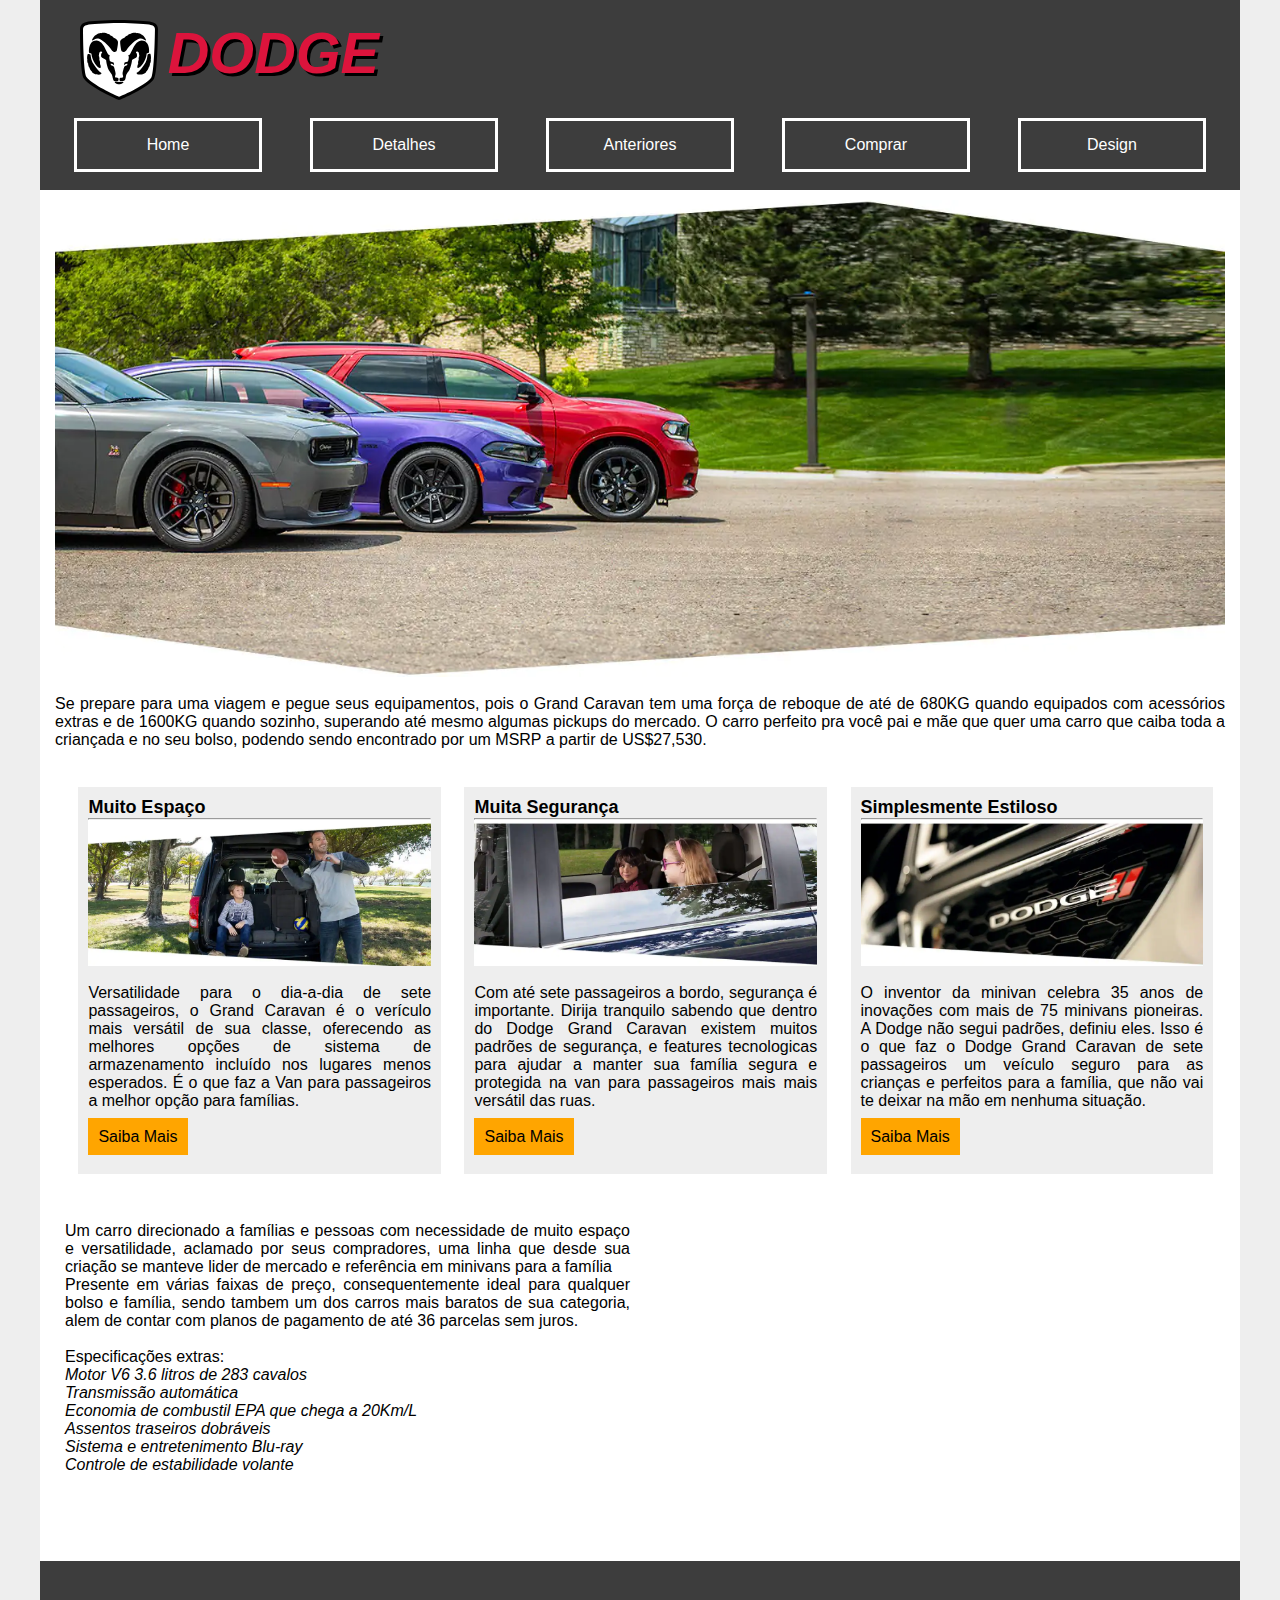
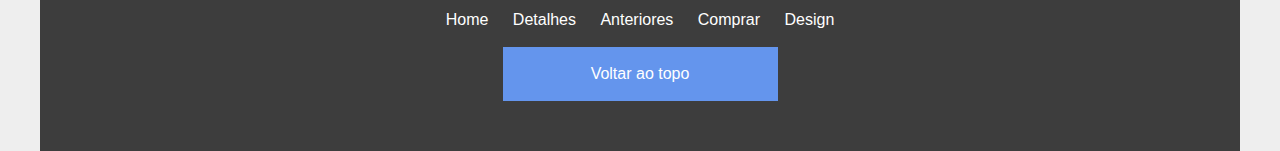
==== commit ddbadea8: "Pronto para entrega" ====
--- a/index.html
+++ b/index.html
@@ -34,9 +34,10 @@
             <img src="images/banner1.webp" alt="banner buy" class="flexfullwidth"><br>   
             <div id="main-text">
                 <p>
-                    &nbsp;&nbsp;&nbsp;&nbsp;Se prepare para uma viagem e pegue seus equipamentos, pois o Grand Caravan tem uma força de reboque de 680KG quando equipados com acessórios extras.
-                    O carro perfeito pra você pai e mãe que quer uma carroça que caiba toda a criançada
-                    O carro que cabe no seu bolso, a partir de $27,530
+                    Se prepare para uma viagem e pegue seus equipamentos, pois o Grand Caravan tem uma força de reboque de até de 680KG quando equipados com acessórios extras
+                    e de 1600KG quando sozinho, superando até mesmo algumas pickups do mercado.
+                    O carro perfeito pra você pai e mãe que quer uma carro que caiba toda a criançada
+                    e no seu bolso, podendo sendo encontrado por um MSRP a partir de US$27,530.
                 </p>
             </div>
         </div>
--- a/style.css
+++ b/style.css
@@ -1,16 +1,28 @@
 /*TO DO: clean up the css file*/
 
 /*=======================================================================Valores e propriedades padrões*/
-*{font-family: Verdana, Geneva, Tahoma, sans-serif;box-sizing: border-box;margin: 0;padding: 0;}
-body{background-color: #eee;width: 100%;text-align: justify;}
-h1{font-size: 18px;} 
-p{font-size: 16px;}
+*{
+    font-family: Verdana, Geneva, Tahoma, sans-serif;
+    box-sizing: border-box;
+    margin: 0;
+    padding: 0;}
+body{
+    background-color: #eee;
+    width: 100%;
+    text-align: justify;
+}
+h1{
+    font-size: 18px;
+} 
+p{
+    font-size: 16px;
+}
+
 #mae{
     background-color: rgb(255, 255, 255);
     width: 1200px;
     margin: auto;
 }
-
 /*=======================================================================Styles do header*/
 header{
     padding: 10px;
@@ -137,18 +149,7 @@
     background-color: crimson;
 }
 
-/*Comprar*/
-.img-holder {position: relative;}
-.img-holder .over {
-    font-family: 'Courier New', Courier, monospace;
-    padding: 5px;
-    position: absolute;
-    bottom: 70px;
-    right: 25px;
-    background-color: crimson;
-}
-
-/*Design*/
+/*pagina esign*/
 .threeQuarters{
     display: flexbox;
     width: 75%;
@@ -166,7 +167,7 @@
     margin-bottom: 10px;
 }
 
-/*comprar*/
+/*Página comprar*/
 
 .displayfx{
     display: flex;
@@ -181,4 +182,15 @@
 .anteriores{
     margin-left: 10px;
     margin-right: 10px;
+    width: 35%;
+}
+/*Comprar*/
+.img-holder {position: relative;}
+.img-holder .over {
+    font-family: 'Courier New', Courier, monospace;
+    padding: 5px;
+    position: absolute;
+    bottom: 70px;
+    right: 25px;
+    background-color: crimson;
 }